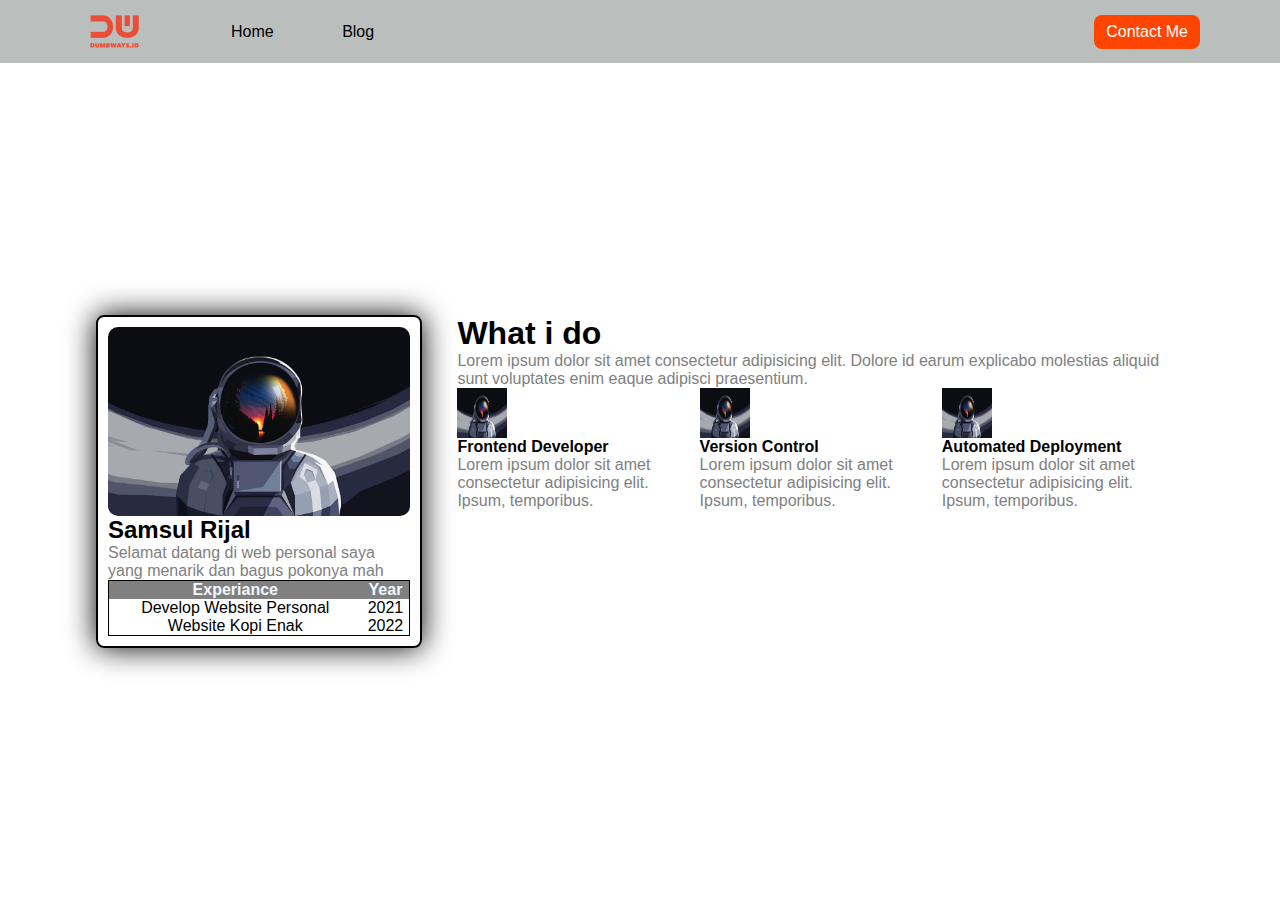
==== index.html @ 3c7fab79 "first data" ====
<html>
    <head>
        <title>Personal Web</title>

        <link rel="stylesheet" href="style.css">

    </head>
    <body>

        <!-- awal navbar -->
        <nav> 

            <div class="left">

                <img src="assets/logo.png" alt="logo">
                <ul>
                    <li>
                        <a href="index.html">Home</a>
                    </li>
                    <li>
                        <a href="blog.html">Blog</a>
                    </li>
                </ul>
            </div>

            <div class="right">
                <a href="contact.html">Contact Me</a>
            </div>

        </nav>
        <!-- akhir navbar -->

        <div class="container">
            <div class="section">
                <div class="left">
                    
                    <div style="
                        border: 2px solid black; 
                        border-radius: 8px;
                        padding: 10px;
                        box-shadow: 0px 0px 30px black
                        ">
                        
                        <img src="assets/my-img.jpg" alt="gambar-astronot" style="width: 100%; border-radius:10px"  />

                        <h2>Samsul Rijal</h2>
                        <p style="color: grey;">Selamat datang di web personal saya yang menarik dan bagus pokonya mah</p>

                        <table style="border: 1px solid black; width: 100%; border-collapse:collapse; text-align:center" cellpadding="10px">
                            <tr style="background-color: grey; color:aliceblue">
                                <th>Experiance</th>
                                <th>Year</th>
                            </tr> 

                            <tr>
                                <td>Develop Website Personal</td>
                                <td>2021</td>
                            </tr>

                            <tr>
                                <td>Website Kopi Enak</td>
                                <td>2022</td>
                            </tr>
                        </table>
                    </div>
                
                </div>
                
                
                <div class="right">
                    <h1>What i do</h1>
                    <p>Lorem ipsum dolor sit amet consectetur adipisicing elit. Dolore id earum explicabo molestias aliquid sunt voluptates enim eaque adipisci praesentium.</p>
                
                    
                    <div class="skill-container">
                        <div>
                            <img src="assets/my-img.jpg" alt="">
                            <h4>Frontend Developer</h4>
                            <p>Lorem ipsum dolor sit amet consectetur adipisicing elit. Ipsum, temporibus.</p>
                        </div>

                        <div>
                            <img src="assets/my-img.jpg" alt="">
                            <h4>Version Control</h4>
                            <p>Lorem ipsum dolor sit amet consectetur adipisicing elit. Ipsum, temporibus.</p>
                        </div>

                        <div>
                            <img src="assets/my-img.jpg" alt="">
                            <h4>Automated Deployment</h4>
                            <p>Lorem ipsum dolor sit amet consectetur adipisicing elit. Ipsum, temporibus.</p>
                        </div>
                    
                    </div>

                </div>
            </div>
        </div>

    </body>
</html>
---- style.css ----
* {
  margin: 0;
  padding: 0;
  box-sizing: border-box;
  font-family: Arial, Helvetica, sans-serif;
}

/* Navbar */
nav {
  display: flex;
  background: #f4f3f3;
  height: 7vh;
}

nav div {
  display: flex;
  align-items: center;
  flex: 50%;
}

nav div.left-side {
  padding-left: 90px;
}

nav div.right-side {
  padding-right: 90px;
  display: flex;
  justify-content: flex-end;
}

nav ul {
  list-style-type: none;
  margin-left: 40px;
}

nav ul li {
  display: inline;
  margin-left: 40px;
}

nav ul li a {
  color: #000000;
  text-decoration: none;
}

nav ul li a.list-active {
  color: #ec4d37;
  font-weight: 700;
}

nav .right-side a {
  font-size: 15px;
  padding: 8px 20px;
  background-color: #ec4d37;
  border: none;
  border-radius: 10px;
  color: #fff;
  text-decoration: none;
}

/* Blog Form */
.blog-form {
  padding: 50px 0;
  display: flex;
  justify-content: center;
}

.blog-form .form-container {
  width: 500px;
}

.blog-form .form-container h1 {
  text-align: center;
  margin-bottom: 40px;
}

.blog-form form label {
  font-size: 20px;
  font-weight: 400;
}

.blog-form form input,
textarea,
select {
  width: 100%;
  font-size: 20px;
  font-weight: 400;
  padding: 8px;
  margin-top: 5px;
  margin-bottom: 20px;
  background: #f4f3f3;
  border: 1px solid #c4c4c4;
  border-radius: 8px;
}

.blog-form form textarea {
  height: 250px;
}

.blog-form form .input-blog-image-group {
  width: 100%;
  font-size: 20px;
  font-weight: 400;
  padding: 8px;
  margin-top: 5px;
  margin-bottom: 20px;
  background: #f4f3f3;
  border: 1px solid #c4c4c4;
  border-radius: 8px;
  cursor: pointer;
}

.blog-form form .input-blog-image-group label p {
  font-size: 15px;
}

.blog-form form .input-blog-image-group label {
  cursor: pointer;
  display: flex;
  align-items: center;
  justify-content: space-between;
}

.blog-form form .button-group {
  text-align: right;
}

.blog-form form button {
  margin-top: 50px;
  padding: 8px 20px;
  font-size: 17px;
  background: #ec4d37;
  border-radius: 8px;
  border: none;
  color: #fff;
  cursor: pointer;
}

.blog hr {
  border: 1px solid #dbdbdb;
  width: 80%;
  margin-right: auto;
  margin-left: auto;
}

/* Blog list */
.blog .blog-list {
  margin-top: 80px;
  margin-bottom: 80px;
  display: flex;
  align-items: center;
  flex-direction: column;
}

.blog .blog-list .blog-list-item {
  width: 80%;
  padding: 15px;
  margin-bottom: 20px;
  border: 2px solid #dbdbdb;
  border-radius: 8px;
  display: flex;
}

.blog .blog-list .blog-list-item .blog-image {
  flex: 1;
}

.blog .blog-list .blog-list-item .blog-image img {
  width: 100%;
  height: 300px;
  object-fit: cover;
}

.blog .blog-list .blog-list-item .blog-content {
  padding-left: 20px;
  flex: 2;
}

.blog .blog-list .btn-group {
  text-align: right;
  margin-bottom: 20px;
}

.blog .blog-list .btn-group .btn-edit {
  padding: 5px 10px;
  border: 0;
  border-radius: 4px;
  background: #dbdbdb;
}

.blog .blog-list .btn-group .btn-post {
  padding: 5px 10px;
  border: 0;
  border-radius: 4px;
  background: #ec4d37;
  color: #fff;
}

.blog .blog-list h1 a {
  text-decoration: none;
  color: #000000;
}

.blog .blog-list .detail-blog-content {
  font-weight: 300;
  font-size: 12px;
  line-height: 20px;
}

.blog .blog-list .blog-list-item p {
  margin-top: 20px;
  font-weight: normal;
  font-size: 14px;
  line-height: 20px;
  text-align: justify;
}

/* Blog Detail */
.blog-detail {
  display: flex;
  justify-content: center;
}

.blog-detail-container {
  width: 80%;
  margin: 40px 0;
}

.blog-detail-container img {
  width: 100%;
}

.blog-detail-container h1 {
  font-style: normal;
  font-weight: 800;
  font-size: 44px;
  line-height: 120%;
  margin-bottom: 15px;
}

.blog-detail-container .author {
  font-weight: 100;
  font-size: 20px;
  line-height: 120%;
  margin-bottom: 20px;
}

.blog-detail-container p {
  margin-top: 40px;
  font-style: normal;
  font-weight: normal;
  font-size: 24px;
  line-height: 140%;
  text-align: justify;
}

* {
    
    font-family: Arial, Helvetica, sans-serif;
}

body {
    margin: 0;
}

nav {
    background-color:rgb(186, 191, 189);
    display: flex;
    height: 7vh;
}

nav .left {
    /* background-color: brown; */
    /* width: 50%; */
    flex: 50%;
    padding-left: 90px;
    display: flex;

    align-items: center;
}

nav .left li {
    display: inline;
}

nav .left ul li a {
    text-decoration: none;
    color: black;
    padding: 12px;
}

nav .right {
    /* background-color: blueviolet; */
    /* width: 50%; */
    flex: 50%;
    display: flex;
    padding: 10px;
    justify-content: right;
    align-items: center;
    padding-right: 80px;
}

nav .right a {
    background-color: orangered;
    color: white;
    padding: 8px 12px;
    border-radius: 8px;
    text-decoration: none;
}

.container {
    height: 93vh;
    display: flex;
    align-items: center;
    justify-content: center;
}

.container .section {
    /* background-color: brown; */
    display: flex;
    width: 85%;
}

.section .left {
    /* background-color: aqua; */
    flex: 30%;
}

.section .right {
    /* background-color: blueviolet; */
    flex: 70%;
    padding-left: 35px;
}

.section .right p {
    color: grey;
}

.section .right .skill-container {
    display: flex;
}

.skill-container div {
    /* width: 50%; */
    flex: 1;
}

.skill-container div img {
    width: 50px;
    height: 50px;
}

form {
    width: 400px; 
    margin: 90px auto;
    font-weight: bold; 
    font-size: 20px;
    
}

input, select, textarea {
    background-color:rgb(214, 214, 214);
    border-radius: 5px;
    width: 100%;
    padding: 10px;
    margin-top: 5px;
    border: 1px solid grey;
    box-sizing: border-box;
    margin: 10px 0;
}

button {
    padding: 8px 30px; 
    margin-top:10px; 
    border-radius: 5px; 
    background-color:brown;
    color:white;
    border: none;
    cursor:pointer;
    font-size: 12px
}
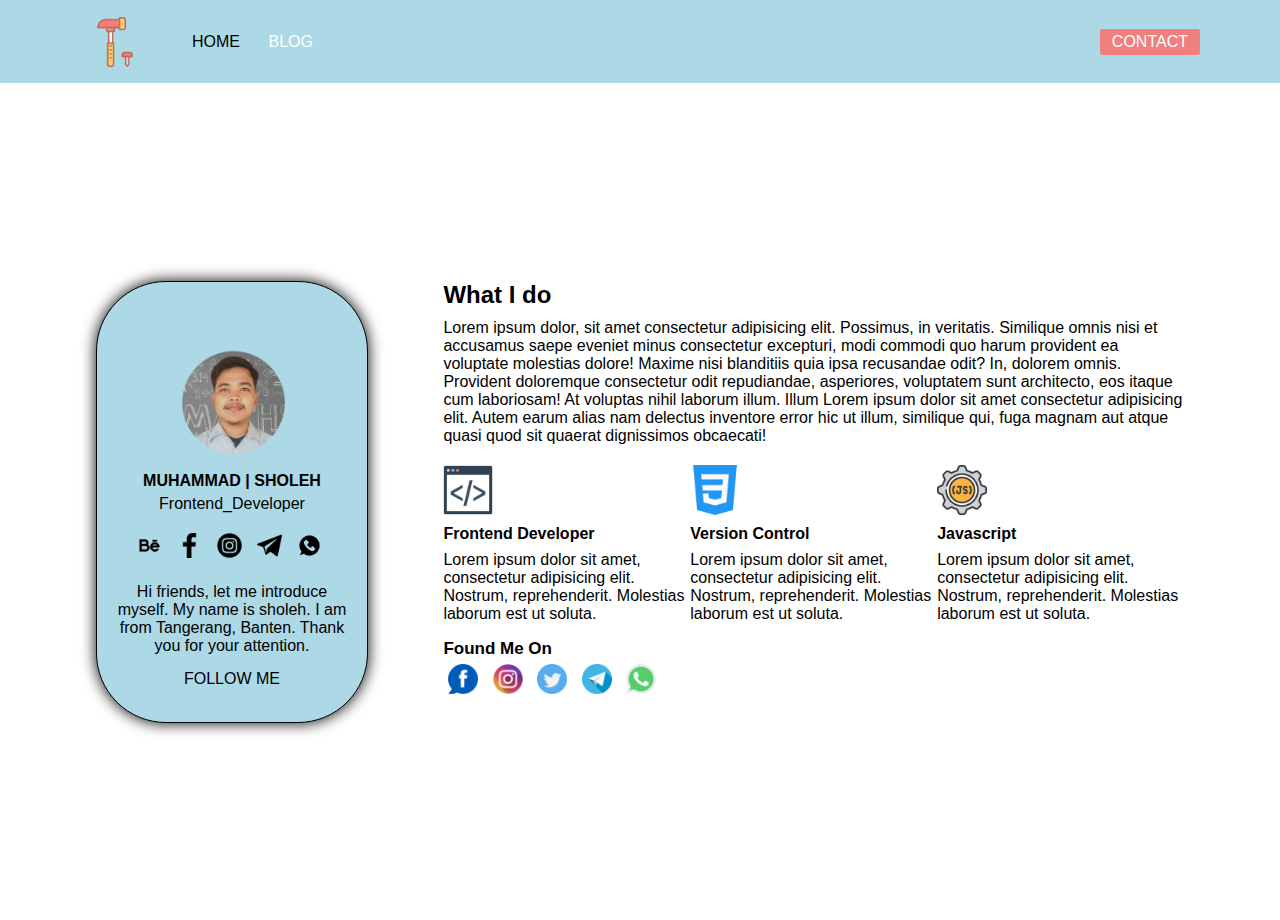
==== commit 7ab1e96a: "data sudah saya ubah" ====
--- a/index.html
+++ b/index.html
@@ -1,101 +1,113 @@
 <html>
     <head>
-        <title>Personal Web</title>
+        <title>personal web</title>
+        <!-- ini link style.css -->
+         <link rel="stylesheet" href="style.css">
 
-        <link rel="stylesheet" href="style.css">
 
     </head>
     <body>
+        
 
         <!-- awal navbar -->
-        <nav> 
+        <nav>
 
             <div class="left">
-
-                <img src="assets/logo.png" alt="logo">
+             <img src="assets/logo.png" alt="logo">
                 <ul>
                     <li>
-                        <a href="index.html">Home</a>
+                        <a style="color: black;">HOME</a>
                     </li>
                     <li>
-                        <a href="blog.html">Blog</a>
+                        <a href="blog.html">BLOG</a>
                     </li>
                 </ul>
             </div>
 
             <div class="right">
-                <a href="contact.html">Contact Me</a>
+                <a href="contact.html">CONTACT</a>
             </div>
 
         </nav>
         <!-- akhir navbar -->
 
+
+
+        <!-- container -->
         <div class="container">
             <div class="section">
                 <div class="left">
-                    
+
                     <div style="
-                        border: 2px solid black; 
-                        border-radius: 8px;
-                        padding: 10px;
-                        box-shadow: 0px 0px 30px black
-                        ">
-                        
-                        <img src="assets/my-img.jpg" alt="gambar-astronot" style="width: 100%; border-radius:10px"  />
+                    border: 1px solid black;
+                    padding: 15px;
+                    box-shadow: 0 0 15px;
+                    border-radius: 70px;
+                    width: 240px;
+                    height: 410px;
+                    background-color: #ADD8E6;
+                    ">
+    
+                    <div>
+                        <img src="assets/bulat sholeh.png">
+                    </div>
+    
+    
+                    <h2 class ="h2">MUHAMMAD | SHOLEH</h2>
+                    <p class="p" style="font-family: 'Trebuchet MS', 'Lucida Sans Unicode', 'Lucida Grande', 'Lucida Sans', Arial, sans-serif; align-items: center; text-align: center; margin-top: 5;">Frontend_Developer</p>
 
-                        <h2>Samsul Rijal</h2>
-                        <p style="color: grey;">Selamat datang di web personal saya yang menarik dan bagus pokonya mah</p>
+                    <div class="gambaricons" style="display: flex; align-items: center; margin-top: -30px;">
+                        <a href=""><img src="assets/behance.png" alt="" style="height: 25px; width: auto; margin-left: 25px;"></a>
+                        <a href=""><img src="assets/iconfacebook.png" alt="" style="height: 25px; width: auto; margin-left: 15px;"></a>
+                        <a href=""><img src="assets/iconinstagram.png" alt="" style="height: 25px; width: auto; margin-left: 15px;"></a>
+                        <a href=""><img src="assets/icontele.png" alt="" style="height: 25px; width: auto; margin-left: 15px;"></a>
+                        <a href=""><img src="assets/iconwa.png" alt="" style="height: 25px; width: auto; margin-left: 15px;"></a>
+                    </div>
 
-                        <table style="border: 1px solid black; width: 100%; border-collapse:collapse; text-align:center" cellpadding="10px">
-                            <tr style="background-color: grey; color:aliceblue">
-                                <th>Experiance</th>
-                                <th>Year</th>
-                            </tr> 
 
-                            <tr>
-                                <td>Develop Website Personal</td>
-                                <td>2021</td>
-                            </tr>
+                    <p class="creative">Hi friends, let me introduce myself. My name is sholeh. I am from Tangerang, Banten. Thank you for your attention.</p>
+                    <p class="me">FOLLOW ME</p>    
+                </div>  
+                </div>
+<!-- right -->
+                <div class="right">
+                    <h2 style="margin-bottom: 10px;">What I do</h2>
+                    <p>Lorem ipsum dolor, sit amet consectetur adipisicing elit. Possimus, in veritatis. Similique omnis nisi et accusamus saepe eveniet minus consectetur excepturi, modi commodi quo harum provident ea voluptate molestias dolore! Maxime nisi blanditiis quia ipsa recusandae odit? In, dolorem omnis. Provident doloremque consectetur odit repudiandae, asperiores, voluptatem sunt architecto, eos itaque cum laboriosam! At voluptas nihil laborum illum. Illum Lorem ipsum dolor sit amet consectetur adipisicing elit. Autem earum alias nam delectus inventore error hic ut illum, similique qui, fuga magnam aut atque quasi quod sit quaerat dignissimos obcaecati!</p>
 
-                            <tr>
-                                <td>Website Kopi Enak</td>
-                                <td>2022</td>
-                            </tr>
-                        </table>
-                    </div>
-                
-                </div>
-                
-                
-                <div class="right">
-                    <h1>What i do</h1>
-                    <p>Lorem ipsum dolor sit amet consectetur adipisicing elit. Dolore id earum explicabo molestias aliquid sunt voluptates enim eaque adipisci praesentium.</p>
-                
-                    
-                    <div class="skill-container">
-                        <div>
-                            <img src="assets/my-img.jpg" alt="">
-                            <h4>Frontend Developer</h4>
-                            <p>Lorem ipsum dolor sit amet consectetur adipisicing elit. Ipsum, temporibus.</p>
+                        <div class="skill-container">
+                            <div>
+                                <img src="assets/html.png" alt="">
+                                <h4>Frontend Developer</h4>
+                                <p>Lorem ipsum dolor sit amet, consectetur adipisicing elit. Nostrum, reprehenderit. Molestias laborum est ut soluta.</p>
+                            </div>
+                            <div>
+                                <img src="assets/css.png" alt="">
+                                <h4>Version Control</h4>
+                                <p>Lorem ipsum dolor sit amet, consectetur adipisicing elit. Nostrum, reprehenderit. Molestias laborum est ut soluta.</p>
+                            </div>
+                            <div>
+                                <img src="assets/javascript.png" alt="">
+                                <h4>Javascript</h4>
+                                <p>Lorem ipsum dolor sit amet, consectetur adipisicing elit. Nostrum, reprehenderit. Molestias laborum est ut soluta.</p>
+                            </div>
                         </div>
 
-                        <div>
-                            <img src="assets/my-img.jpg" alt="">
-                            <h4>Version Control</h4>
-                            <p>Lorem ipsum dolor sit amet consectetur adipisicing elit. Ipsum, temporibus.</p>
+                        <div class="found-me-on">
+                            <div>
+                                    <h2>Found Me On</h2>
+                                    <a href="https://id-id.facebook.com/"><img src="assets/facebook.png" alt=""></a>
+                                    <a href="https://www.instagram.com/"><img src="assets/instagram.png" alt=""></a>
+                                    <a href="https://twitter.com/i/flow/login"><img src="assets/twitter.png" alt=""></a>
+                                    <a href="https://web.telegram.org/z/"><img src="assets/telegram.png" alt=""></a>
+                                    <a href="https://web.whatsapp.com/"><img src="assets/whatsapp.png" alt=""></a>
+                            </div>
                         </div>
-
-                        <div>
-                            <img src="assets/my-img.jpg" alt="">
-                            <h4>Automated Deployment</h4>
-                            <p>Lorem ipsum dolor sit amet consectetur adipisicing elit. Ipsum, temporibus.</p>
-                        </div>
-                    
-                    </div>
 
                 </div>
             </div>
         </div>
+        <!-- akhir container -->
+
 
     </body>
 </html>--- a/style.css
+++ b/style.css
@@ -1,382 +1,486 @@
-* {
-  margin: 0;
-  padding: 0;
-  box-sizing: border-box;
-  font-family: Arial, Helvetica, sans-serif;
-}
-
-/* Navbar */
-nav {
-  display: flex;
-  background: #f4f3f3;
-  height: 7vh;
-}
-
-nav div {
-  display: flex;
-  align-items: center;
-  flex: 50%;
-}
-
-nav div.left-side {
-  padding-left: 90px;
-}
-
-nav div.right-side {
-  padding-right: 90px;
-  display: flex;
-  justify-content: flex-end;
-}
-
-nav ul {
-  list-style-type: none;
-  margin-left: 40px;
-}
-
-nav ul li {
-  display: inline;
-  margin-left: 40px;
-}
-
-nav ul li a {
-  color: #000000;
-  text-decoration: none;
-}
-
-nav ul li a.list-active {
-  color: #ec4d37;
-  font-weight: 700;
-}
-
-nav .right-side a {
-  font-size: 15px;
-  padding: 8px 20px;
-  background-color: #ec4d37;
-  border: none;
-  border-radius: 10px;
-  color: #fff;
-  text-decoration: none;
-}
+*{
+    margin: 0;
+    font-family: 'Lucida Sans', 'Lucida Sans Regular', 'Lucida Grande', 'Lucida Sans Unicode', Geneva, Verdana, sans-serif;
+}
+
+img{
+    height: 50px;
+    width: 50px;   
+}
+
+nav{
+    background-color: #ADD8E6;
+    display: flex;
+}
+nav .left{
+    background-color: #ADD8E6;
+    flex: 50%;
+    padding: 10px;
+    padding-left: 90px;
+    display: flex;
+    align-items: center;
+    height: 7vh;
+}
+
+
+nav .left li{
+    display: inline;
+}
+
+
+nav .left ul li a{
+    text-decoration: none;
+    color: white;
+    padding: 12px;
+}
+
+
+nav .left ul li a:hover{
+    color: black;
+}
+
+
+
+/* nav right */
+nav .right{
+    /* background-color: chartreuse; */
+    flex: 50%;;
+    display: flex;
+    padding: 20px;
+    justify-content: right;
+    align-items: center;
+    padding-right: 80px;
+}
+
+nav .right a{
+    background-color:#F08080;
+    color: white;
+    padding: 4px 12px;
+    border-radius: 2px;
+    text-decoration: none;        
+    height: auto;
+}
+
+nav .right a:hover{
+    background-color:#8FBC8F;
+    color: white ;
+    padding: 4px 12px;
+    border-radius: 3px;
+    text-decoration: none;        
+}
+
+
+.container{
+    display: flex;
+    align-items: center;
+    justify-content: center;
+    height: 93vh;
+}
+
+.container .section {
+    display: flex;
+    width: 85%;
+}
+
+.section .left{
+    flex: 30%;
+}
+
+.container .section .left img{
+  width: auto;
+  height: 110px;
+  margin-left: 70px;
+  margin-top: 50px;
+}
+
+
+
+.section .right{
+    flex: 70%;
+    padding-left: 10px;
+    margin-left: 20px;
+}
+
+.skill-container{
+    display: flex;
+}
+
+.section .right .skill-container div{
+    width: 50%;
+}
+
+.skill-container div img{
+    width: 50px;
+    height: 50px;
+    margin-top: 20px;
+}
+
+.skill-container div h4{
+    margin-top: 10px;
+    font-family: Verdana, Geneva, Tahoma, sans-serif;
+} 
+
+.skill-container div p{
+    margin-top: 8px;
+}
+
+.found-me-on h2{
+    margin-top: 16px;
+    font-size: 17px;
+}
+
+.found-me-on img{
+    height: 30px;
+    width: 30px;
+    margin: 5px;
+}
+
+
+form{
+    width: 400px; 
+    margin: 150px auto; 
+    margin-top: 10px;
+}
+
+form h3{
+    font-family: Cambria, Cochin, Georgia, Times, 'Times New Roman', serif; font-size: 25px; text-align: center
+}
+
+form div label{
+    font-size: 17px; 
+    font-weight: bold;
+}
+
+form div input{
+    background-color: gainsboro;
+                    width: 100%;
+                    border: 1px solid grey;
+                    border-radius: 5px;
+                    padding: 10px;
+                    margin: 10px 0;
+                    box-sizing: border-box;
+}
+
+form .checkbox{
+    display: flex;
+    align-items: center;
+    margin-top: 2px;
+    margin-bottom: 9px;
+}
+
+
+form .checkbox input{
+    margin-right: 120px;
+}
+
+
+img
+form div select{
+    background-color: gainsboro;
+    width: 100%;
+    border: 1px solid grey;
+    border-radius: 5px;
+    padding: 10px;
+    margin: 10px 0;
+    box-sizing: border-box;
+}
+
+form div textarea{
+    background-color: gainsboro;
+    width: 100%;
+    border: 1px solid grey;
+    border-radius: 5px;
+    padding: 10px;
+    margin: 10px 0;
+    box-sizing: border-box;
+}
+
+
+button{
+    width: 60px;
+    height: 35px;
+}
+
+button img{
+    width: 10px; 
+    height: 10px;
+}
+
+.container .section .left .h2{
+    margin-top: 15px; font-size: 16px;
+    text-align: center;
+    font-family: 'Franklin Gothic Medium', 'Arial Narrow', Arial, sans-serif
+}
+
+
+
+.container .section .left .p{
+  margin-top: 6px; 
+  font-size: 16px;
+  text-align: center;
+  font-family: Georgia, 'Times New Roman', Times, serif;
+}
+
+.container .section .left .creative{
+  margin-top: 25px; font-size: 16px;
+  text-align: center;
+  font-family: 'Trebuchet MS', 'Lucida Sans Unicode', 'Lucida Grande', 'Lucida Sans', Arial, sans-serif;
+}
+
+.container .section .left .me{
+  font-size: 16px;
+  text-align: center;
+  margin-top: 15px;
+  font-family: 'Franklin Gothic Medium', 'Arial Narrow', Arial, sans-serif
+}
+
+.container .section .left .h4{
+    text-align: center;
+}
+
+.container .section .left .skil{
+    align-items: center;
+    justify-content: center;
+    display: flex;
+    margin: 5 20;
+    border: 1px solid black;
+    }
+
+
+
+.container .section .left .kotak{
+    width: 100%; 
+    border-collapse: collapse; 
+    border: 1px solid black; 
+    text-align: center;
+    }
+
+
+.container .section .left .tr{
+    background-color: grey;
+
+}
+
+
+
+
+
+
+
+
+
+
+
+
+
+
+
 
 /* Blog Form */
 .blog-form {
-  padding: 50px 0;
-  display: flex;
-  justify-content: center;
-}
-
-.blog-form .form-container {
-  width: 500px;
-}
-
-.blog-form .form-container h1 {
-  text-align: center;
-  margin-bottom: 40px;
-}
-
-.blog-form form label {
-  font-size: 20px;
-  font-weight: 400;
-}
-
-.blog-form form input,
-textarea,
-select {
-  width: 100%;
-  font-size: 20px;
-  font-weight: 400;
-  padding: 8px;
-  margin-top: 5px;
-  margin-bottom: 20px;
-  background: #f4f3f3;
-  border: 1px solid #c4c4c4;
-  border-radius: 8px;
-}
-
-.blog-form form textarea {
-  height: 250px;
-}
-
-.blog-form form .input-blog-image-group {
-  width: 100%;
-  font-size: 20px;
-  font-weight: 400;
-  padding: 8px;
-  margin-top: 5px;
-  margin-bottom: 20px;
-  background: #f4f3f3;
-  border: 1px solid #c4c4c4;
-  border-radius: 8px;
-  cursor: pointer;
-}
-
-.blog-form form .input-blog-image-group label p {
-  font-size: 15px;
-}
-
-.blog-form form .input-blog-image-group label {
-  cursor: pointer;
-  display: flex;
-  align-items: center;
-  justify-content: space-between;
-}
-
-.blog-form form .button-group {
-  text-align: right;
-}
-
-.blog-form form button {
-  margin-top: 50px;
-  padding: 8px 20px;
-  font-size: 17px;
-  background: #ec4d37;
-  border-radius: 8px;
-  border: none;
-  color: #fff;
-  cursor: pointer;
-}
-
-.blog hr {
-  border: 1px solid #dbdbdb;
-  width: 80%;
-  margin-right: auto;
-  margin-left: auto;
-}
-
-/* Blog list */
-.blog .blog-list {
-  margin-top: 80px;
-  margin-bottom: 80px;
-  display: flex;
-  align-items: center;
-  flex-direction: column;
-}
-
-.blog .blog-list .blog-list-item {
-  width: 80%;
-  padding: 15px;
-  margin-bottom: 20px;
-  border: 2px solid #dbdbdb;
-  border-radius: 8px;
-  display: flex;
-}
-
-.blog .blog-list .blog-list-item .blog-image {
-  flex: 1;
-}
-
-.blog .blog-list .blog-list-item .blog-image img {
-  width: 100%;
-  height: 300px;
-  object-fit: cover;
-}
-
-.blog .blog-list .blog-list-item .blog-content {
-  padding-left: 20px;
-  flex: 2;
-}
-
-.blog .blog-list .btn-group {
-  text-align: right;
-  margin-bottom: 20px;
-}
-
-.blog .blog-list .btn-group .btn-edit {
-  padding: 5px 10px;
-  border: 0;
-  border-radius: 4px;
-  background: #dbdbdb;
-}
-
-.blog .blog-list .btn-group .btn-post {
-  padding: 5px 10px;
-  border: 0;
-  border-radius: 4px;
-  background: #ec4d37;
-  color: #fff;
-}
-
-.blog .blog-list h1 a {
-  text-decoration: none;
-  color: #000000;
-}
-
-.blog .blog-list .detail-blog-content {
-  font-weight: 300;
-  font-size: 12px;
-  line-height: 20px;
-}
-
-.blog .blog-list .blog-list-item p {
-  margin-top: 20px;
-  font-weight: normal;
-  font-size: 14px;
-  line-height: 20px;
-  text-align: justify;
-}
-
-/* Blog Detail */
-.blog-detail {
-  display: flex;
-  justify-content: center;
-}
-
-.blog-detail-container {
-  width: 80%;
-  margin: 40px 0;
-}
-
-.blog-detail-container img {
-  width: 100%;
-}
-
-.blog-detail-container h1 {
-  font-style: normal;
-  font-weight: 800;
-  font-size: 44px;
-  line-height: 120%;
-  margin-bottom: 15px;
-}
-
-.blog-detail-container .author {
-  font-weight: 100;
-  font-size: 20px;
-  line-height: 120%;
-  margin-bottom: 20px;
-}
-
-.blog-detail-container p {
-  margin-top: 40px;
-  font-style: normal;
-  font-weight: normal;
-  font-size: 24px;
-  line-height: 140%;
-  text-align: justify;
-}
-
-* {
-    
-    font-family: Arial, Helvetica, sans-serif;
-}
-
-body {
-    margin: 0;
-}
-
-nav {
-    background-color:rgb(186, 191, 189);
-    display: flex;
-    height: 7vh;
-}
-
-nav .left {
-    /* background-color: brown; */
-    /* width: 50%; */
-    flex: 50%;
-    padding-left: 90px;
-    display: flex;
-
-    align-items: center;
-}
-
-nav .left li {
-    display: inline;
-}
-
-nav .left ul li a {
+    padding: 50px 0;
+    display: flex;
+    justify-content: center;
+  }
+  
+  .blog-form .form-container {
+    width: 500px;
+  }
+  
+  .blog-form .form-container h1 {
+    text-align: center;
+    margin-bottom: 40px;
+  }
+  
+  .blog-form form label {
+    font-size: 17px;
+    font-weight: 400;
+  }
+  
+  .blog-form form input,
+  textarea,
+  select {
+    width: 100%;
+    font-size: 20px;
+    font-weight: 400;
+    padding: 8px;
+    margin-top: 5px;
+    margin-bottom: 20px;
+    background: #f4f3f3;
+    border: 1px solid #c4c4c4;
+    border-radius: 8px;
+  }
+  
+  .blog-form form textarea {
+    height: 250px;
+
+  }
+  
+  .blog-form form .input-blog-image-group {
+    width: 380px;
+    font-size: 16px;
+    font-weight: 400;
+    padding: 8px;
+    margin-top: 5px;
+    margin-bottom: 20px;
+    background: #f4f3f3;
+    border: 1px solid #c4c4c4;
+    border-radius: 8px;
+    cursor: pointer;
+  }
+  
+  .blog-form form .input-blog-image-group label p {
+    font-size: 14px;
+  }
+  
+  .blog-form form .input-blog-image-group label {
+    cursor: pointer;
+    display: flex;
+    align-items: center;
+    justify-content: space-between;
+  }
+  
+  .blog-form form .button-group {
+    text-align: right;
+  }
+  
+  .blog-form form img{
+    height: 30px;
+    width: 30px;
+  }
+
+
+  .blog-form form button {
+    margin-top: 20px;
+    width: 80px;
+    height: 30px;
+    /* padding: 8px 20px; */
+    font-size: 14px;
+    background: #ec4d37;
+    border-radius: 8px;
+    border: none;
+    color: #fff;
+    cursor: pointer;
+  }
+  
+  .blog hr {
+    border: 1px solid #dbdbdb;
+    width: 80%;
+    margin-right: auto;
+    margin-left: auto;
+  }
+  
+  /* Blog list */
+  .blog .blog-list {
+    margin-top: 80px;
+    margin-bottom: 80px;
+    display: flex;
+    align-items: center;
+    flex-direction: column;
+  }
+  
+  .blog .blog-list .blog-list-item {
+    width: 80%;
+    padding: 15px;
+    margin-bottom: 20px;
+    border: 2px solid #dbdbdb;
+    border-radius: 8px;
+    display: flex;
+  }
+  
+  .blog .blog-list .blog-list-item .blog-image {
+    flex: 1;
+  }
+  
+  .blog .blog-list .blog-list-item .blog-image img {
+    width: 100%;
+    height: 300px;
+    object-fit: cover;
+  }
+  
+  .blog .blog-list .blog-list-item .blog-content {
+    padding-left: 20px;
+    flex: 2;
+  }
+  
+  .blog .blog-list .btn-group {
+    text-align: right;
+    margin-bottom: 20px;
+  }
+  
+  .blog .blog-list .btn-group .btn-edit {
+    padding: 5px 10px;
+    height: 30px;
+    width: 80px;
+    border: 0;
+    border-radius: 4px;
+    background: #dbdbdb;
+  }
+  
+  .blog .blog-list .btn-group .btn-post {
+    width: 80px;
+    height: 30px;
+    border: 0;
+    border-radius: 4px;
+    background: #ec4d37;
+    color: #fff;
+  }
+  
+  .blog .blog-list h1 a {
     text-decoration: none;
-    color: black;
-    padding: 12px;
-}
-
-nav .right {
-    /* background-color: blueviolet; */
-    /* width: 50%; */
-    flex: 50%;
-    display: flex;
-    padding: 10px;
-    justify-content: right;
-    align-items: center;
-    padding-right: 80px;
-}
-
-nav .right a {
-    background-color: orangered;
-    color: white;
-    padding: 8px 12px;
-    border-radius: 8px;
-    text-decoration: none;
-}
-
-.container {
-    height: 93vh;
-    display: flex;
-    align-items: center;
+    color: #000000;
+  }
+  
+  .blog .blog-list .detail-blog-content {
+    font-weight: 300;
+    font-size: 12px;
+    line-height: 20px;
+  }
+  
+  .blog .blog-list .blog-list-item p {
+    margin-top: 20px;
+    font-weight: normal;
+    font-size: 14px;
+    line-height: 20px;
+    text-align: justify;
+  }
+  
+  /* Blog Detail */
+  .blog-detail {
+    display: flex;
     justify-content: center;
-}
-
-.container .section {
-    /* background-color: brown; */
-    display: flex;
-    width: 85%;
-}
-
-.section .left {
-    /* background-color: aqua; */
-    flex: 30%;
-}
-
-.section .right {
-    /* background-color: blueviolet; */
-    flex: 70%;
-    padding-left: 35px;
-}
-
-.section .right p {
-    color: grey;
-}
-
-.section .right .skill-container {
-    display: flex;
-}
-
-.skill-container div {
-    /* width: 50%; */
-    flex: 1;
-}
-
-.skill-container div img {
-    width: 50px;
-    height: 50px;
-}
-
-form {
-    width: 400px; 
-    margin: 90px auto;
-    font-weight: bold; 
+  }
+  
+  .blog-detail-container {
+    width: 80%;
+    margin: 40px 0;
+  }
+  
+  .blog-detail-container img {
+    width: 100%;
+  }
+  
+  .blog-detail-container h1 {
+    font-style: normal;
+    font-weight: 800;
+    font-size: 44px;
+    line-height: 120%;
+    margin-bottom: 15px;
+  }
+  
+  .blog-detail-container .author {
+    font-weight: 100;
     font-size: 20px;
-    
-}
-
-input, select, textarea {
-    background-color:rgb(214, 214, 214);
-    border-radius: 5px;
-    width: 100%;
-    padding: 10px;
-    margin-top: 5px;
-    border: 1px solid grey;
-    box-sizing: border-box;
-    margin: 10px 0;
-}
-
-button {
-    padding: 8px 30px; 
-    margin-top:10px; 
-    border-radius: 5px; 
-    background-color:brown;
-    color:white;
-    border: none;
-    cursor:pointer;
-    font-size: 12px
-}
-
+    line-height: 120%;
+    margin-bottom: 20px;
+  }
+  
+  .blog-detail-container p {
+    margin-top: 40px;
+    font-style: normal;
+    font-weight: normal;
+    font-size: 24px;
+    line-height: 140%;
+    text-align: justify;
+  }
+  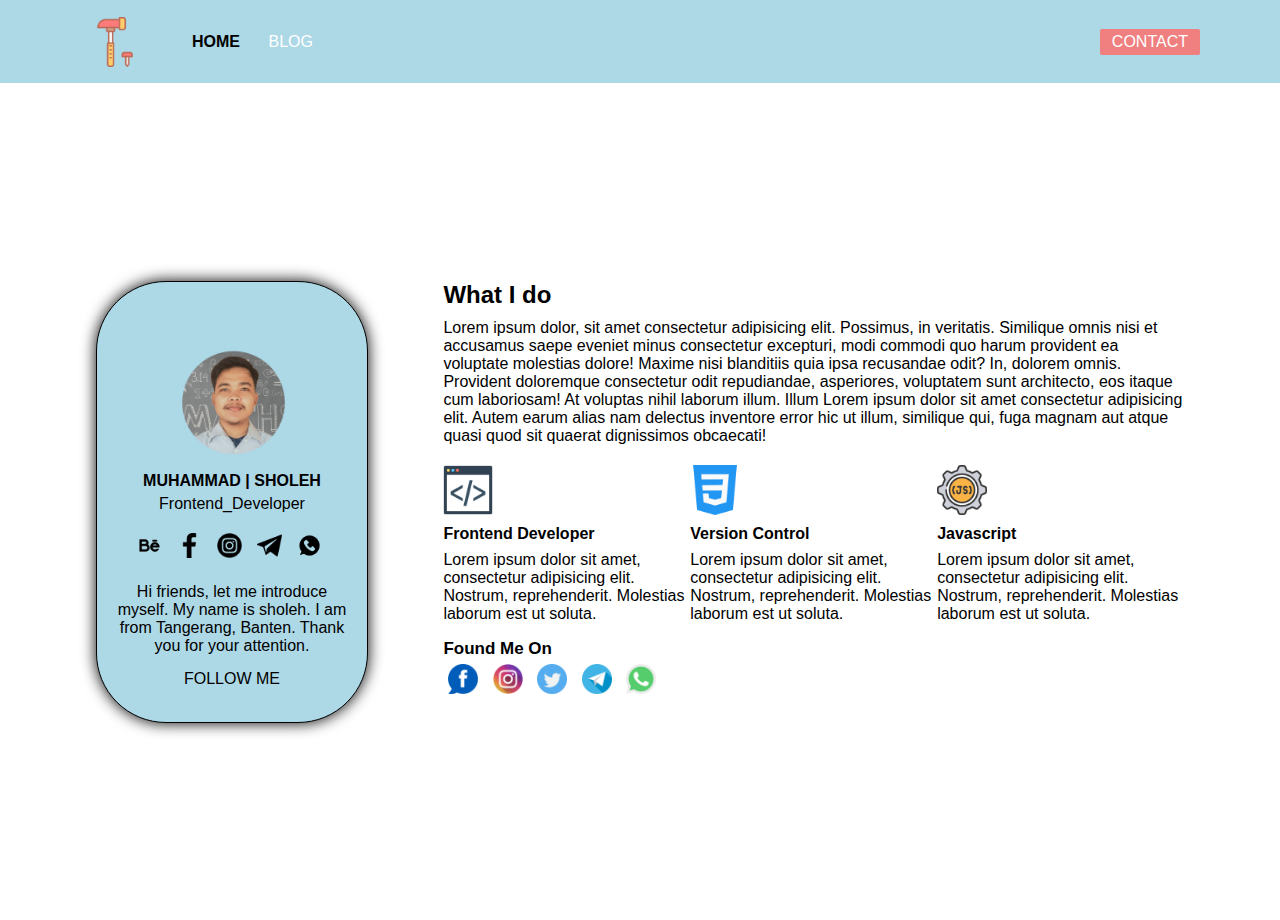
==== commit 53bb4647: "data sudah ada yang di ubah" ====
--- a/index.html
+++ b/index.html
@@ -16,7 +16,7 @@
              <img src="assets/logo.png" alt="logo">
                 <ul>
                     <li>
-                        <a style="color: black;">HOME</a>
+                        <a style="color: black; ;"><strong>HOME</strong></a>
                     </li>
                     <li>
                         <a href="blog.html">BLOG</a>
--- a/style.css
+++ b/style.css
@@ -164,7 +164,7 @@
 form .checkbox{
     display: flex;
     align-items: center;
-    margin-top: 2px;
+    margin-top: 3px;
     margin-bottom: 9px;
 }
 
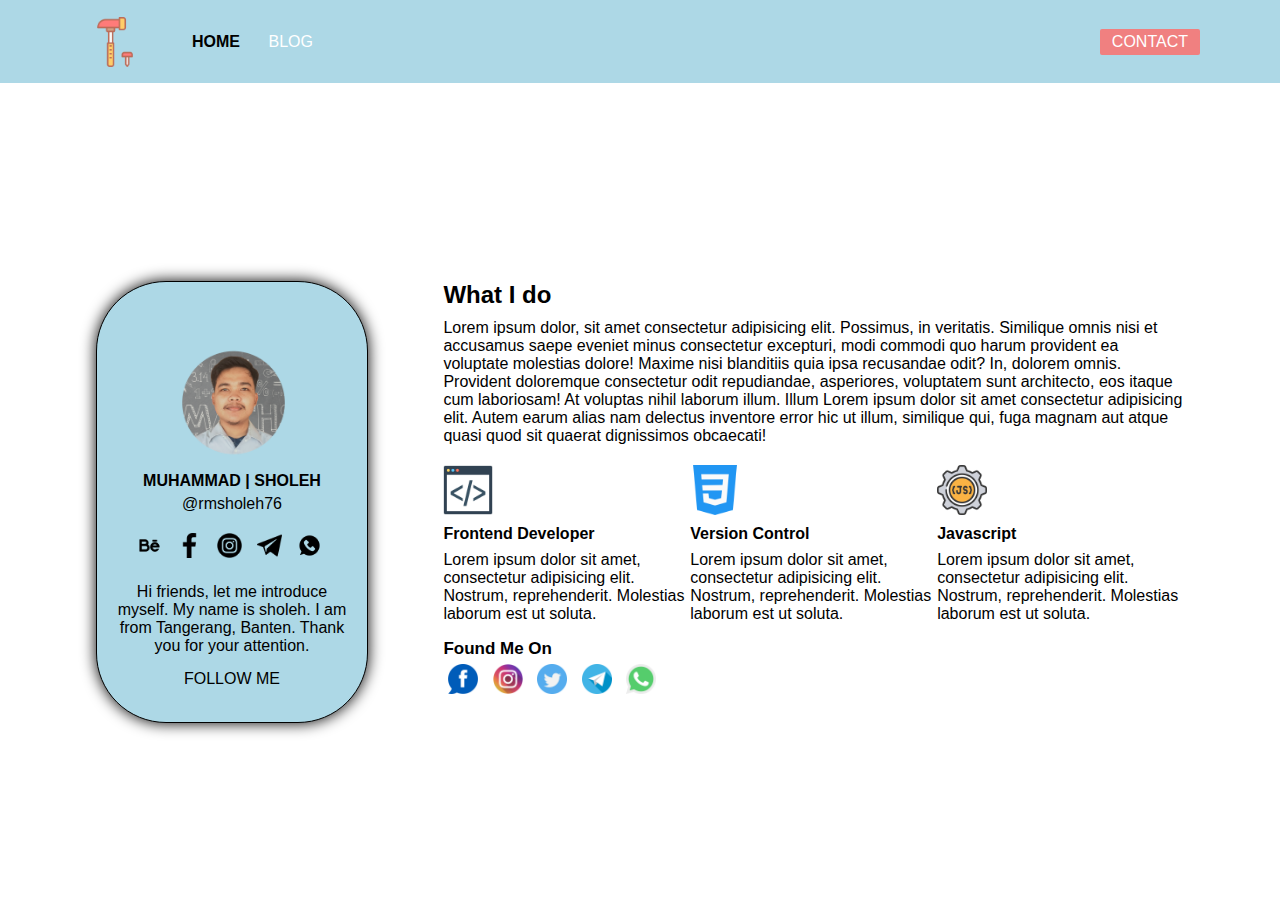
==== commit c626ebe4: "data di ubah" ====
--- a/index.html
+++ b/index.html
@@ -16,7 +16,7 @@
              <img src="assets/logo.png" alt="logo">
                 <ul>
                     <li>
-                        <a style="color: black; ;"><strong>HOME</strong></a>
+                        <a style="color: black;"><strong>HOME</strong></a>
                     </li>
                     <li>
                         <a href="blog.html">BLOG</a>
@@ -54,7 +54,7 @@
     
     
                     <h2 class ="h2">MUHAMMAD | SHOLEH</h2>
-                    <p class="p" style="font-family: 'Trebuchet MS', 'Lucida Sans Unicode', 'Lucida Grande', 'Lucida Sans', Arial, sans-serif; align-items: center; text-align: center; margin-top: 5;">Frontend_Developer</p>
+                    <p class="p" style="font-family: 'Trebuchet MS', 'Lucida Sans Unicode', 'Lucida Grande', 'Lucida Sans', Arial, sans-serif; align-items: center; text-align: center; margin-top: 5;">@rmsholeh76</p>
 
                     <div class="gambaricons" style="display: flex; align-items: center; margin-top: -30px;">
                         <a href=""><img src="assets/behance.png" alt="" style="height: 25px; width: auto; margin-left: 25px;"></a>
